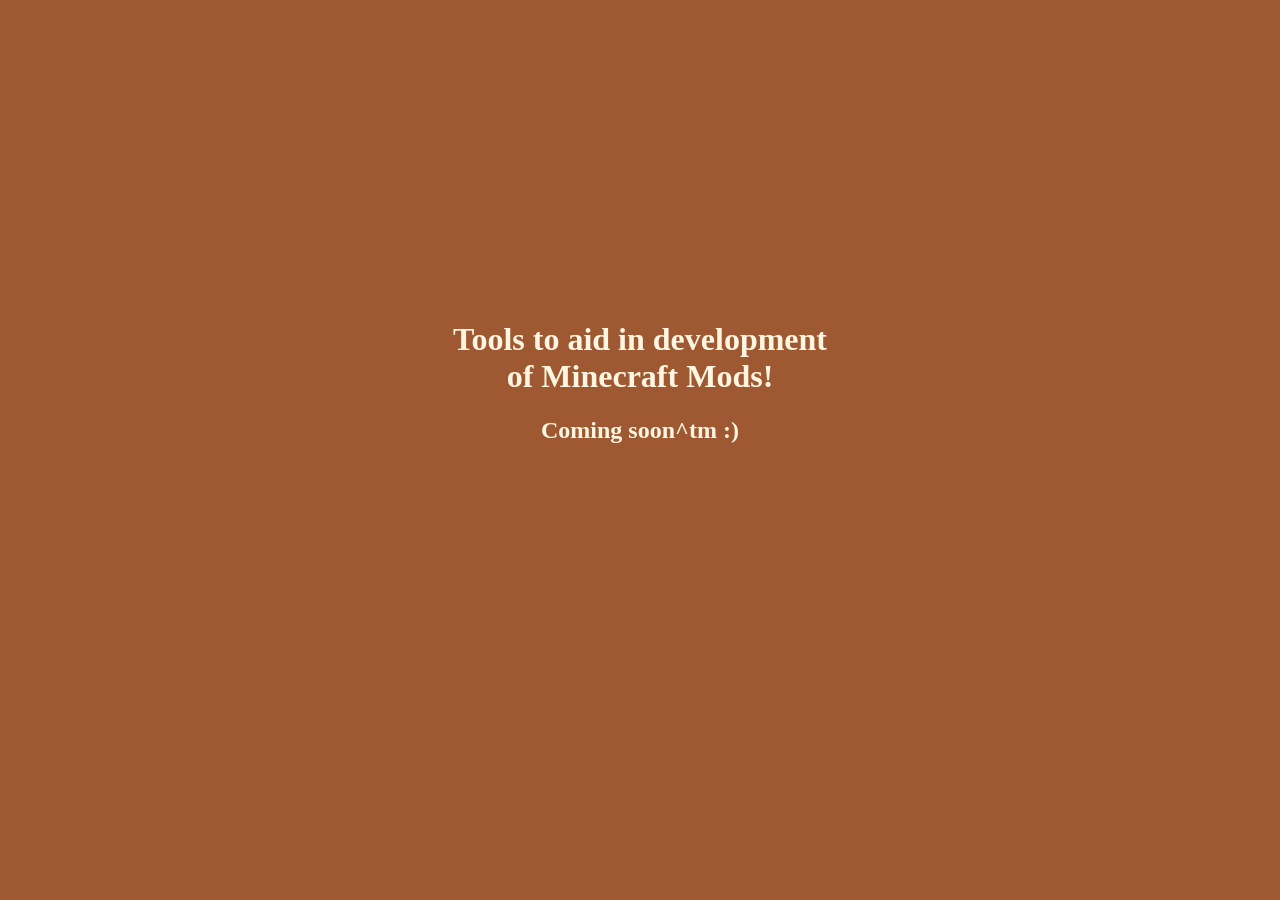
==== index.html @ bcdd978f "Placeholder sourcecode" ====
<!DOCTYPE HTML>
<html lang="en">
<head>
	<meta charset="UTF-8">
	<meta name="viewport" content="width=device-width, initial-scale=1" /> 
	<meta name="identifier-url" content="https://mcmodding.dev/" />
	<meta name="description" content="Tools for Minecraft Modding development." />
	<meta name="keywords" content="minecraft, modding, development, tools" />
	<meta name="author" content="Rick South" />
	<link rel="shortcut icon" href="/assets/images/favicon.ico" type="image/x-icon">
	<title>MC Modding</title>
	<link rel="stylesheet" href="/assets/css/style.css">
</head>
<body>
	<div class="wrapper">
		<div class="header">
			<h1>Tools to aid in development of Minecraft Mods!</h1>
			<h2>Coming soon^tm :)</h2>
		</div>
	</div>
</body>
	<script type="text/javascript" src="/assets/js/script.js"></script>
</html>
---- assets/css/style.css ----
html, body {
    background-color: #9E5932;
}

.wrapper {
    position: absolute;
    top: 0;
    left: 0;

    width: 100%;
    height: 100%;
    text-align: center;
}

.header {
    position: absolute;
    top: calc(50% - 150px);
    left: calc(50% - 200px);

    height: 300px;
    width: 400px;
    color: #FFF5E1;
}
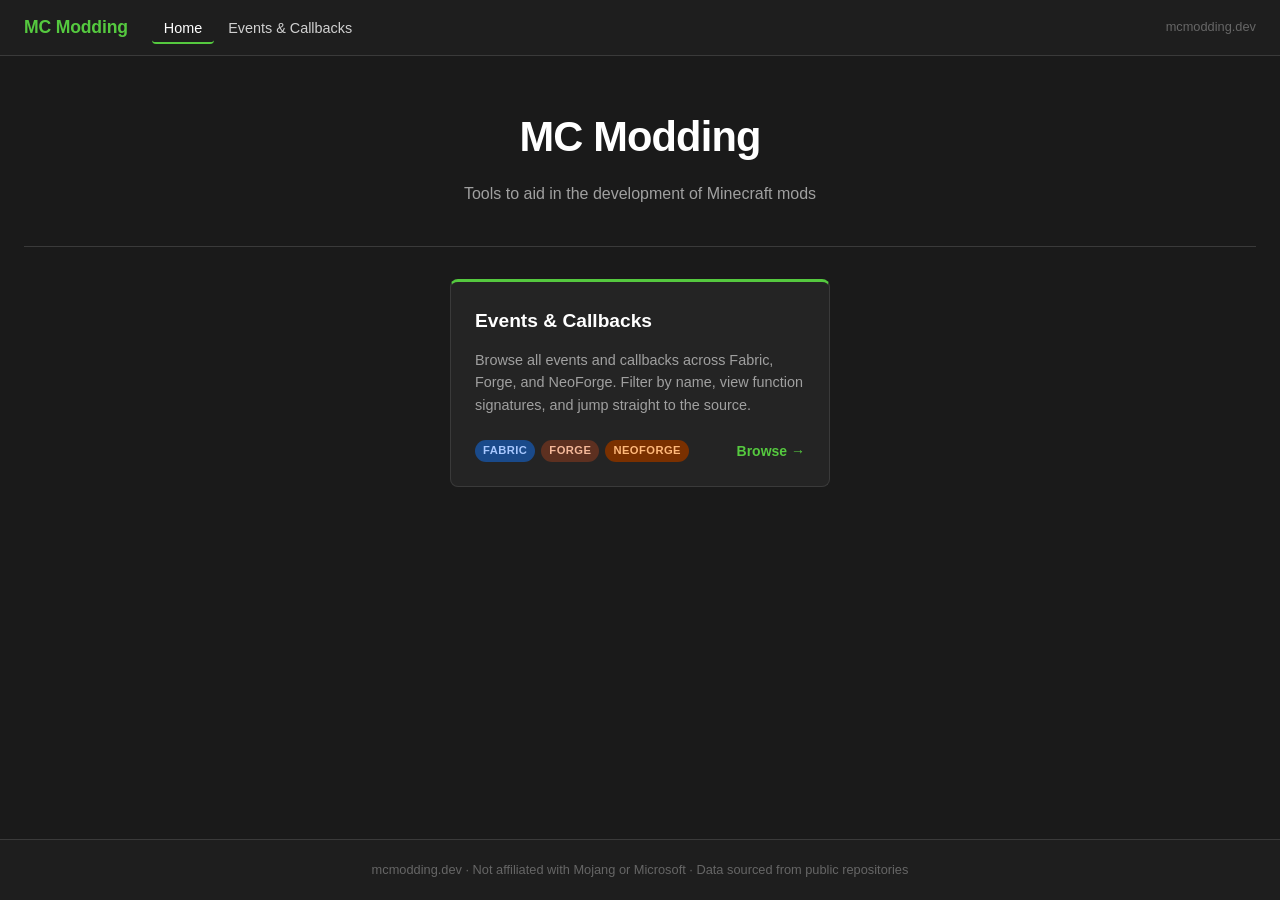
==== commit 3a09cfc7: "New website design" ====
--- a/index.html
+++ b/index.html
@@ -1,23 +1,83 @@
-<!DOCTYPE HTML>
+<!DOCTYPE html>
 <html lang="en">
 <head>
 	<meta charset="UTF-8">
-	<meta name="viewport" content="width=device-width, initial-scale=1" /> 
-	<meta name="identifier-url" content="https://mcmodding.dev/" />
-	<meta name="description" content="Tools for Minecraft Modding development." />
-	<meta name="keywords" content="minecraft, modding, development, tools" />
-	<meta name="author" content="Rick South" />
-	<link rel="shortcut icon" href="/assets/images/favicon.ico" type="image/x-icon">
-	<title>MC Modding</title>
-	<link rel="stylesheet" href="/assets/css/style.css">
+	<meta name="viewport" content="width=device-width, initial-scale=1.0">
+	<meta name="identifier-url" content="https://mcmodding.dev/">
+	<meta name="description" content="Tools for Minecraft mod development. Browse events, callbacks, and more across Fabric, Forge, and NeoForge.">
+	<meta name="keywords" content="minecraft, modding, development, tools, fabric, forge, neoforge, events, callbacks">
+	<meta name="author" content="Rick South">
+	<link rel="shortcut icon" href="/assets/images/favicon.png" type="image/png">
+	<title>MC Modding — Minecraft Modding Tools</title>
+	<link rel="stylesheet" href="/assets/css/global.css">
+	<link rel="stylesheet" href="/assets/css/loading.css">
+	<link rel="stylesheet" href="/assets/css/home.css">
 </head>
 <body>
-	<div class="wrapper">
-		<div class="header">
-			<h1>Tools to aid in development of Minecraft Mods!</h1>
-			<h2>Coming soon^tm :)</h2>
+
+	<div class="loadingwrapper" hidden>
+		<div class="scene" aria-hidden="true">
+			<div class="cube" role="presentation">
+				<div class="face top"></div>
+				<div class="face bottom"></div>
+				<div class="face left"></div>
+				<div class="face right"></div>
+				<div class="face front"></div>
+				<div class="face back"></div>
+			</div>
 		</div>
 	</div>
+
+	<div class="mainwrapper" hidden>
+
+		<nav class="site-nav">
+			<div class="container nav-inner">
+				<a href="/" class="nav-brand">MC Modding</a>
+				<ul class="nav-links">
+					<li><a href="/" class="nav-link active">Home</a></li>
+					<li><a href="/events-callbacks/" class="nav-link">Events &amp; Callbacks</a></li>
+				</ul>
+				<span class="nav-meta">mcmodding.dev</span>
+			</div>
+		</nav>
+
+		<div class="page-wrapper">
+			<main class="container">
+
+				<header class="home-hero">
+					<h1 class="home-title">MC Modding</h1>
+					<p class="home-subtitle">Tools to aid in the development of Minecraft mods</p>
+				</header>
+
+				<section class="card-grid" aria-label="Tools">
+
+					<article class="tool-card">
+						<a href="/events-callbacks/" class="card-link">
+							<h2 class="card-title">Events &amp; Callbacks</h2>
+							<p class="card-desc">Browse all events and callbacks across Fabric, Forge, and NeoForge. Filter by name, view function signatures, and jump straight to the source.</p>
+							<div class="card-footer">
+								<div class="card-meta">
+									<span class="badge badge-fabric">Fabric</span>
+									<span class="badge badge-forge">Forge</span>
+									<span class="badge badge-neoforge">NeoForge</span>
+								</div>
+								<span class="card-arrow">Browse &rarr;</span>
+							</div>
+						</a>
+					</article>
+
+				</section>
+
+			</main>
+
+			<footer class="site-footer">
+				<p>mcmodding.dev &middot; Not affiliated with Mojang or Microsoft &middot; Data sourced from public repositories</p>
+			</footer>
+		</div>
+
+	</div>
+
+	<script type="text/javascript" src="/assets/external/js/jquery-3.7.1.min.js"></script>
+	<script type="text/javascript" src="/assets/js/script.js"></script>
 </body>
-	<script type="text/javascript" src="/assets/js/script.js"></script>
-</html>+</html>
--- a/assets/css/global.css
+++ b/assets/css/global.css
@@ -0,0 +1,195 @@
+:root {
+    --bg-page:         #1a1a1a;
+    --bg-surface:      #242424;
+    --bg-surface-2:    #2e2e2e;
+    --bg-nav:          #1e1e1e;
+    --bg-nav-hover:    #2a2a2a;
+
+    --border:          #3a3a3a;
+    --border-strong:   #555555;
+    --border-accent:   #3a8a2a;
+
+    --text-primary:    #e8e8e8;
+    --text-secondary:  #a0a0a0;
+    --text-muted:      #666666;
+    --text-heading:    #ffffff;
+    --text-nav:        #d0d0d0;
+    --text-code:       #c9d1d9;
+
+    --accent:          #55c93f;
+    --accent-hover:    #6ddb56;
+    --accent-muted:    rgba(85, 201, 63, 0.15);
+
+    --link:            #7ab4f5;
+    --link-hover:      #a8d0ff;
+
+    --table-header-bg: #1e1e1e;
+    --table-row-even:  #242424;
+    --table-row-odd:   #2a2a2a;
+    --table-row-hover: #333333;
+
+    --font-sans: -apple-system, BlinkMacSystemFont, 'Segoe UI', Roboto, 'Helvetica Neue', Arial, sans-serif;
+    --font-mono: 'Cascadia Code', 'Fira Code', 'JetBrains Mono', 'Consolas', 'Courier New', monospace;
+
+    --nav-height:  56px;
+    --content-max: 1400px;
+    --radius:      4px;
+    --radius-lg:   8px;
+
+    --shadow-sm: 0 1px 3px rgba(0, 0, 0, 0.4);
+    --shadow-md: 0 4px 12px rgba(0, 0, 0, 0.5);
+}
+
+*, *::before, *::after {
+    box-sizing: border-box;
+    margin: 0;
+    padding: 0;
+}
+
+html {
+    scroll-behavior: smooth;
+}
+
+body {
+    background-color: var(--bg-page);
+    color: var(--text-primary);
+    font-family: var(--font-sans);
+    line-height: 1.6;
+    min-height: 100vh;
+}
+
+a {
+    color: green;
+}
+
+/*Scrollbar */
+::-webkit-scrollbar { width: 8px; height: 8px; }
+::-webkit-scrollbar-track { background: var(--bg-page); }
+::-webkit-scrollbar-thumb { background: #444; border-radius: 4px; }
+::-webkit-scrollbar-thumb:hover { background: #555; }
+
+/*Navigation */
+.site-nav {
+    position: fixed;
+    top: 0;
+    left: 0;
+    right: 0;
+    height: var(--nav-height);
+    background: var(--bg-nav);
+    border-bottom: 1px solid var(--border);
+    z-index: 100;
+    display: flex;
+    align-items: center;
+}
+
+.nav-inner {
+    display: flex;
+    align-items: center;
+    gap: 24px;
+    width: 100%;
+}
+
+.nav-brand {
+    font-size: 1.1rem;
+    font-weight: 700;
+    color: var(--accent);
+    text-decoration: none;
+    white-space: nowrap;
+    letter-spacing: -0.01em;
+}
+
+.nav-brand:hover {
+    color: var(--accent-hover);
+}
+
+.nav-links {
+    display: flex;
+    list-style: none;
+    gap: 2px;
+}
+
+.nav-link {
+    color: var(--text-nav);
+    text-decoration: none;
+    padding: 6px 12px;
+    border-radius: var(--radius);
+    font-size: 0.9rem;
+    transition: background 0.15s, color 0.15s;
+    white-space: nowrap;
+    border-bottom: 2px solid transparent;
+}
+
+.nav-link:hover {
+    background: var(--bg-nav-hover);
+    color: var(--text-heading);
+}
+
+.nav-link.active {
+    color: var(--text-heading);
+    border-bottom-color: var(--accent);
+}
+
+.nav-meta {
+    margin-left: auto;
+    font-size: 0.8rem;
+    color: var(--text-muted);
+    white-space: nowrap;
+}
+
+/*Layout */
+.page-wrapper {
+    padding-top: var(--nav-height);
+    min-height: 100vh;
+    display: flex;
+    flex-direction: column;
+}
+
+.container {
+    max-width: var(--content-max);
+    margin: 0 auto;
+    padding: 0 24px;
+    width: 100%;
+}
+
+/*Footer */
+.site-footer {
+    margin-top: auto;
+    background: var(--bg-nav);
+    border-top: 1px solid var(--border);
+    padding: 20px 24px;
+    text-align: center;
+    color: var(--text-muted);
+    font-size: 0.8rem;
+}
+
+/*Badges */
+.badge {
+    display: inline-block;
+    font-size: 0.7rem;
+    font-weight: 600;
+    padding: 2px 8px;
+    border-radius: 12px;
+    text-transform: uppercase;
+    letter-spacing: 0.04em;
+}
+
+.badge-fabric   { background: #1a4a8a; color: #a8c8ff; }
+.badge-forge    { background: #5d3020; color: #f4b89a; }
+.badge-neoforge { background: #7a3000; color: #ffb87a; }
+
+/*Utilities */
+.text-mono { font-family: var(--font-mono); }
+.text-secondary { color: var(--text-secondary); }
+.visually-hidden {
+    position: absolute;
+    width: 1px;
+    height: 1px;
+    overflow: hidden;
+    clip: rect(0, 0, 0, 0);
+    white-space: nowrap;
+}
+
+@media (max-width: 600px) {
+    .nav-meta { display: none; }
+    .nav-link { padding: 6px 8px; font-size: 0.85rem; }
+}
--- a/assets/css/loading.css
+++ b/assets/css/loading.css
@@ -0,0 +1,56 @@
+:root {
+    --cube-size: 64px;
+}
+
+.loadingwrapper {
+    position: absolute;
+    top: 0;
+    left: 0;
+
+    height: 100vh;
+    width: 100vw;
+    margin: 0;
+    background: var(--bg-page);
+    display: flex;
+    align-items: center;
+    justify-content: center;
+}
+
+.scene {
+    width: calc(var(--cube-size) + 40px);
+    height: calc(var(--cube-size) + 40px);
+    perspective: 1000px;
+    display: flex;
+    align-items: center;
+    justify-content: center;
+}
+
+.cube {
+    width: var(--cube-size);
+    height: var(--cube-size);
+    position: relative;
+    transform-style: preserve-3d;
+    animation: spin 3s linear infinite;
+}
+
+.face {
+    position: absolute;
+    inset: 0;
+    background-size: 100% 100%;
+    background-position: center;
+    backface-visibility: hidden;
+    image-rendering: pixelated;
+}
+
+/* assign a texture per face */
+.front  { background-image: url("/assets/images/cube/crafting_table_front.png");  transform: rotateY(0deg)   translateZ(calc(var(--cube-size)/2)); }
+.back   { background-image: url("/assets/images/cube/crafting_table_side.png");   transform: rotateY(180deg) translateZ(calc(var(--cube-size)/2)); }
+.right  { background-image: url("/assets/images/cube/crafting_table_front.png");  transform: rotateY(90deg)  translateZ(calc(var(--cube-size)/2)); }
+.left   { background-image: url("/assets/images/cube/crafting_table_side.png");   transform: rotateY(-90deg) translateZ(calc(var(--cube-size)/2)); }
+.top    { background-image: url("/assets/images/cube/crafting_table_top.png");    transform: rotateX(90deg)  translateZ(calc(var(--cube-size)/2)); }
+.bottom { background-image: url("/assets/images/cube/oak_planks.png");            transform: rotateX(-90deg) translateZ(calc(var(--cube-size)/2)); }
+
+@keyframes spin {
+    0%   { transform: rotateX(-25deg) rotateY(0deg); }
+    100% { transform: rotateX(-25deg) rotateY(360deg); }
+}
--- a/assets/css/home.css
+++ b/assets/css/home.css
@@ -0,0 +1,102 @@
+/*Hero */
+.home-hero {
+    padding: 48px 0 40px;
+    border-bottom: 1px solid var(--border);
+    text-align: center;
+}
+
+.home-title {
+    font-size: clamp(1.8rem, 4vw, 2.6rem);
+    font-weight: 700;
+    color: var(--text-heading);
+    letter-spacing: -0.02em;
+    margin-bottom: 10px;
+}
+
+.home-subtitle {
+    color: var(--text-secondary);
+    font-size: 1rem;
+}
+
+/*Card grid */
+.card-grid {
+    display: flex;
+    flex-wrap: wrap;
+    justify-content: center;
+    gap: 20px;
+    margin-top: 32px;
+    margin-bottom: 48px;
+}
+
+.tool-card {
+    flex: 1 1 280px;
+    max-width: 380px;
+    background: var(--bg-surface);
+    border: 1px solid var(--border);
+    border-top: 3px solid var(--accent);
+    border-radius: var(--radius-lg);
+    overflow: hidden;
+    display: flex;
+    transition: box-shadow 0.2s, transform 0.2s;
+}
+
+.tool-card:hover {
+    box-shadow: var(--shadow-md);
+    transform: translateY(-2px);
+}
+
+.card-link {
+    flex: 1;
+    display: flex;
+    flex-direction: column;
+    gap: 12px;
+    padding: 24px;
+    text-decoration: none;
+    color: inherit;
+}
+
+.card-icon {
+    color: var(--accent);
+    display: flex;
+}
+
+.card-title {
+    font-size: 1.2rem;
+    font-weight: 600;
+    color: var(--text-heading);
+}
+
+.card-desc {
+    color: var(--text-secondary);
+    font-size: 0.9rem;
+    line-height: 1.55;
+    flex: 1;
+}
+
+.card-footer {
+    display: flex;
+    align-items: center;
+    justify-content: space-between;
+    gap: 8px;
+    flex-wrap: wrap;
+    margin-top: 12px;
+}
+
+.card-meta {
+    display: flex;
+    gap: 6px;
+    flex-wrap: wrap;
+}
+
+.card-arrow {
+    color: var(--accent);
+    font-size: 0.875rem;
+    font-weight: 600;
+    white-space: nowrap;
+    display: inline-block;
+    transition: transform 0.15s;
+}
+
+.tool-card:hover .card-arrow {
+    transform: translateX(3px);
+}
